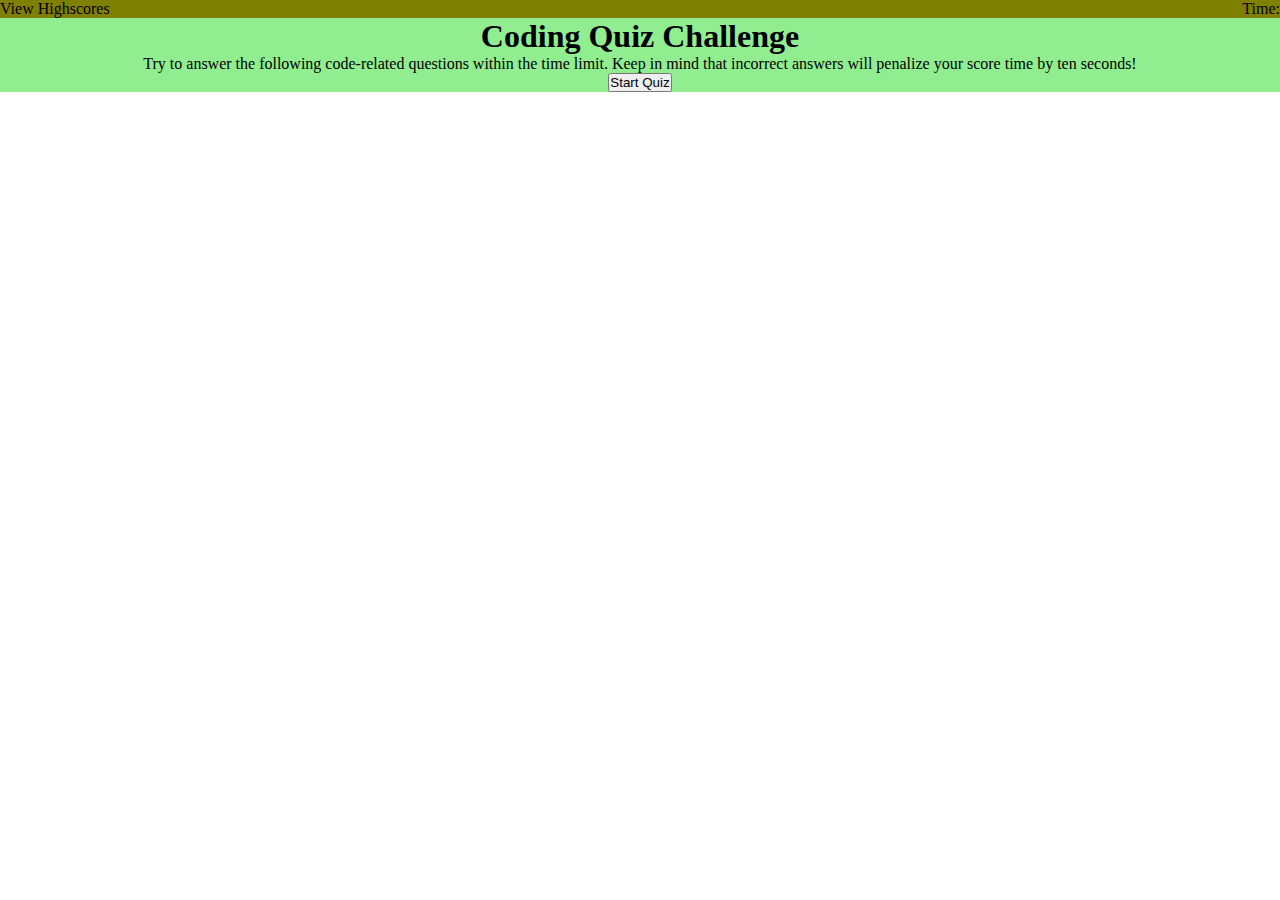
==== index.html @ a7c28d86 "basic website set up and updated js file with pseudocode" ====
<!DOCTYPE html>
<html lang="en">
<head>
    <meta charset="UTF-8">
    <meta http-equiv="X-UA-Compatible" content="IE=edge">
    <meta name="viewport" content="width=device-width, initial-scale=1.0">
    <link rel="stylesheet" href="./styles.css">
    <title>Document</title>
</head>
<body>
    <header class="header">
        <a id="view-highscore" href="">View Highscores</a>
        <p id="timer">Time:</p>
    </header>
    <main class="main-section">
        <h1>Coding Quiz Challenge</h1>
        <p>Try to answer the following code-related questions within the time limit. Keep in mind that incorrect answers will penalize your score time by ten seconds!</p>
        <button id="start-button">Start Quiz</button>
    </main>
    <script src="./script.js"></script>
</body>
</html>
---- styles.css ----
* {
    margin: 0px;
    padding: 0px;
    box-sizing: border-box;
}

.header {
    background-color: olive;
    display: flex;
    justify-content: space-between;
    align-items: center;
}

.main-section {
    background-color: lightgreen;
    display: flex;
    flex-direction: column;
    justify-content: center;
    align-items: center;

}

#view-highscore {
    text-decoration: none;
    color: black;
}
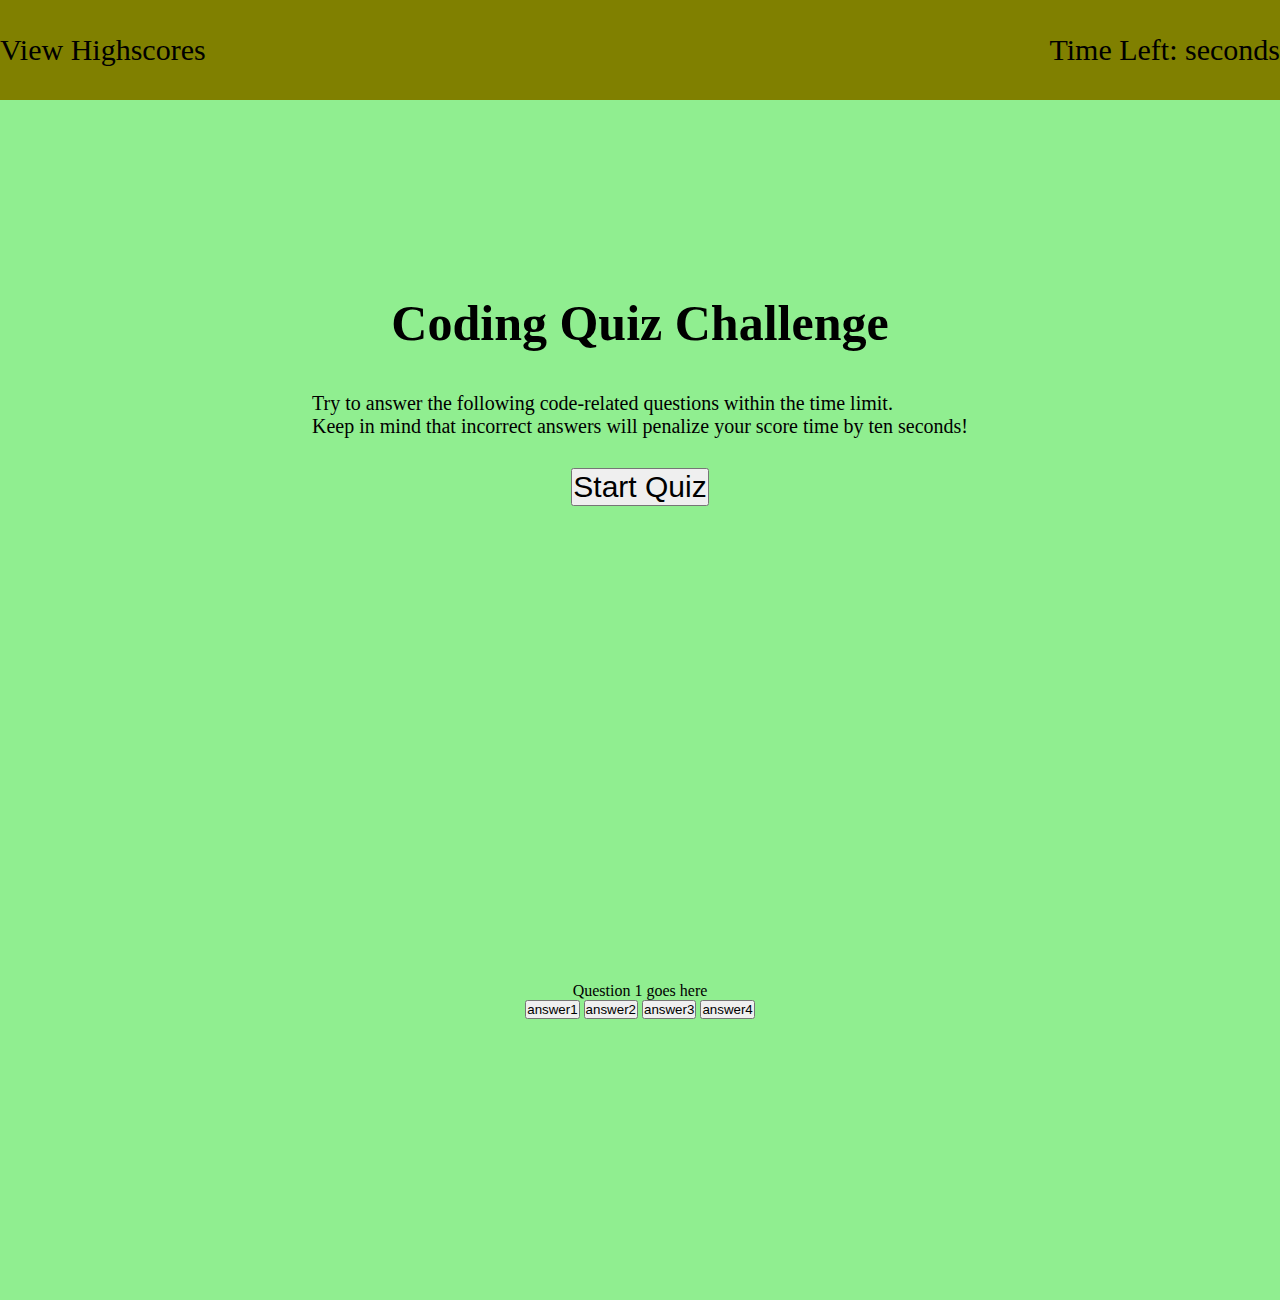
==== commit 54fdc852: "added JS for quiz" ====
--- a/index.html
+++ b/index.html
@@ -10,13 +10,31 @@
 <body>
     <header class="header">
         <a id="view-highscore" href="">View Highscores</a>
-        <p id="timer">Time:</p>
+        <p>Time Left:<span id="time-left"></span> seconds</p>
     </header>
-    <main class="main-section">
+    <main id="intro-message" class="main-section">
         <h1>Coding Quiz Challenge</h1>
-        <p>Try to answer the following code-related questions within the time limit. Keep in mind that incorrect answers will penalize your score time by ten seconds!</p>
+        <p>Try to answer the following code-related questions within the time limit. <br> Keep in mind that incorrect answers will penalize your score time by ten seconds!</p>
         <button id="start-button">Start Quiz</button>
     </main>
+    <div id="quiz" class="main-section">
+        <div id="quiz-question"></div>
+        <div id="possible-answers">
+            <button class="answer answer1"></button>
+            <button class="answer answer2"></button>
+            <button class="answer answer3"></button>
+            <button class="answer answer4"></button>
+        </div>
+        <span id="right-wrong"></span>
+    </div>
+    <div id="final-score">
+        <h1>All Done!</h1>
+        <p>Your final score is:</p>
+        <form action="">
+            <label for="user-initials">Enter Initials: </label>
+            <input type="text" name="user-initials" id="user-initials">
+        </form>
+    </div>
     <script src="./script.js"></script>
 </body>
 </html>--- a/styles.css
+++ b/styles.css
@@ -9,6 +9,8 @@
     display: flex;
     justify-content: space-between;
     align-items: center;
+    height: 100px;
+    font-size: 30px;
 }
 
 .main-section {
@@ -17,7 +19,21 @@
     flex-direction: column;
     justify-content: center;
     align-items: center;
+    height: 600px;
 
+}
+
+.main-section h1 {
+    font-size: 50px;
+}
+
+.main-section p {
+    padding: 40px 30px 30px 30px;
+    font-size: 20px;
+}
+
+#start-button {
+    font-size: 30px;
 }
 
 #view-highscore {
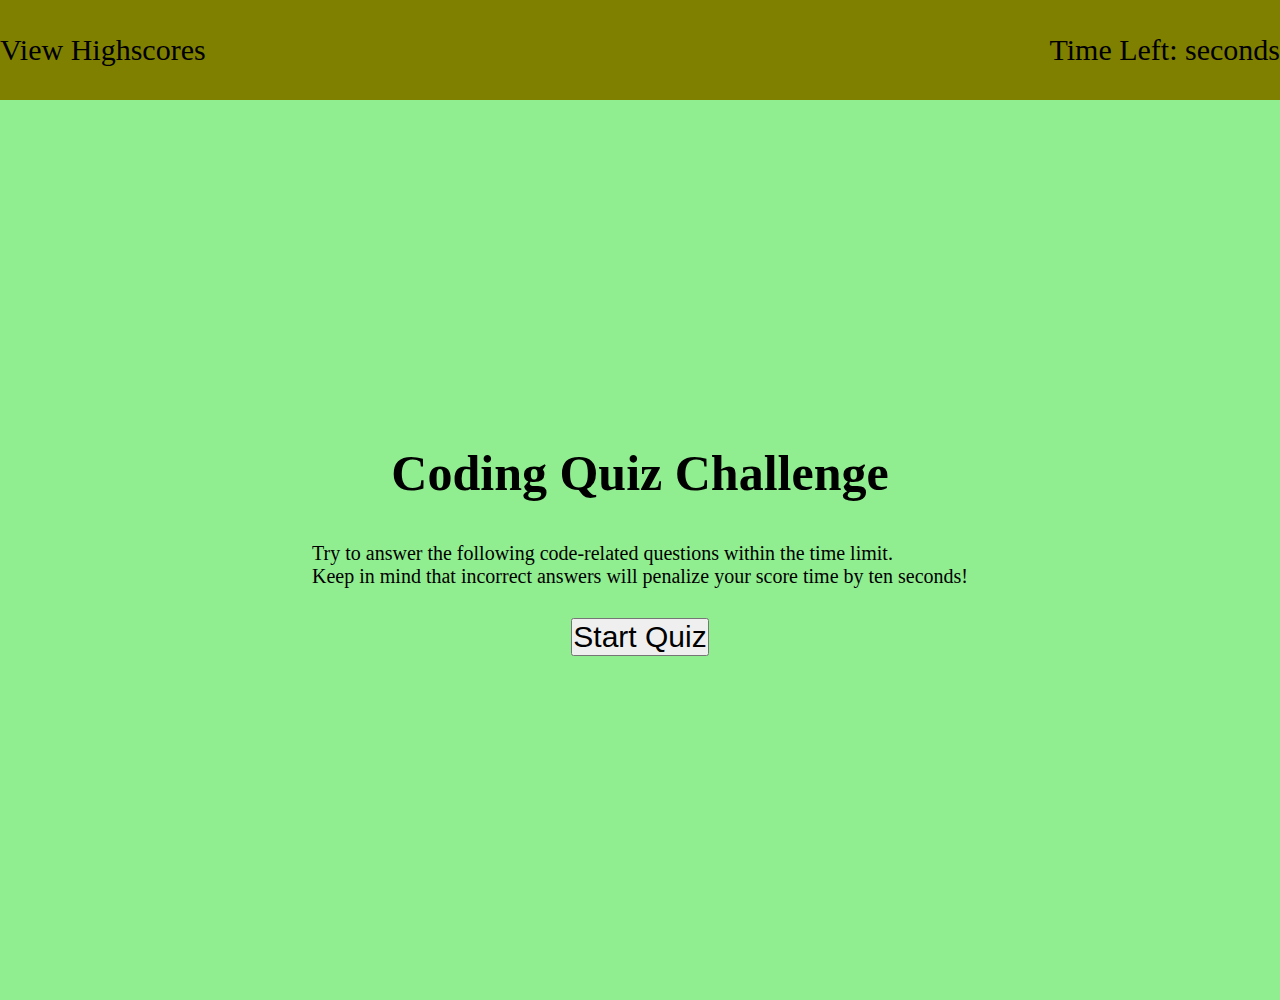
==== commit c0f76911: "added score page" ====
--- a/index.html
+++ b/index.html
@@ -5,11 +5,11 @@
     <meta http-equiv="X-UA-Compatible" content="IE=edge">
     <meta name="viewport" content="width=device-width, initial-scale=1.0">
     <link rel="stylesheet" href="./styles.css">
-    <title>Document</title>
+    <title>Rick's Code Quiz</title>
 </head>
 <body>
     <header class="header">
-        <a id="view-highscore" href="">View Highscores</a>
+        <a id="view-highscore" href="./score.html">View Highscores</a>
         <p>Time Left:<span id="time-left"></span> seconds</p>
     </header>
     <main id="intro-message" class="main-section">
@@ -17,7 +17,7 @@
         <p>Try to answer the following code-related questions within the time limit. <br> Keep in mind that incorrect answers will penalize your score time by ten seconds!</p>
         <button id="start-button">Start Quiz</button>
     </main>
-    <div id="quiz" class="main-section">
+    <div id="quiz" class="main-section hide">
         <div id="quiz-question"></div>
         <div id="possible-answers">
             <button class="answer answer1"></button>
@@ -27,12 +27,13 @@
         </div>
         <span id="right-wrong"></span>
     </div>
-    <div id="final-score">
+    <div id="final-score" class="main-section hide">
         <h1>All Done!</h1>
-        <p>Your final score is:</p>
+        <p>Your final score is: <span id="user-score">0</span></p>
         <form action="">
             <label for="user-initials">Enter Initials: </label>
             <input type="text" name="user-initials" id="user-initials">
+            <button id="submit-btn">Submit</button>
         </form>
     </div>
     <script src="./script.js"></script>
--- a/styles.css
+++ b/styles.css
@@ -19,7 +19,8 @@
     flex-direction: column;
     justify-content: center;
     align-items: center;
-    height: 600px;
+    height: 100vh;
+
 
 }
 
@@ -32,6 +33,18 @@
     font-size: 20px;
 }
 
+.hide {
+    display: none;
+}
+
+.score-list {
+    padding-block: 20px;
+}
+
+.highscore-btns {
+    display: flex;
+}
+
 #start-button {
     font-size: 30px;
 }
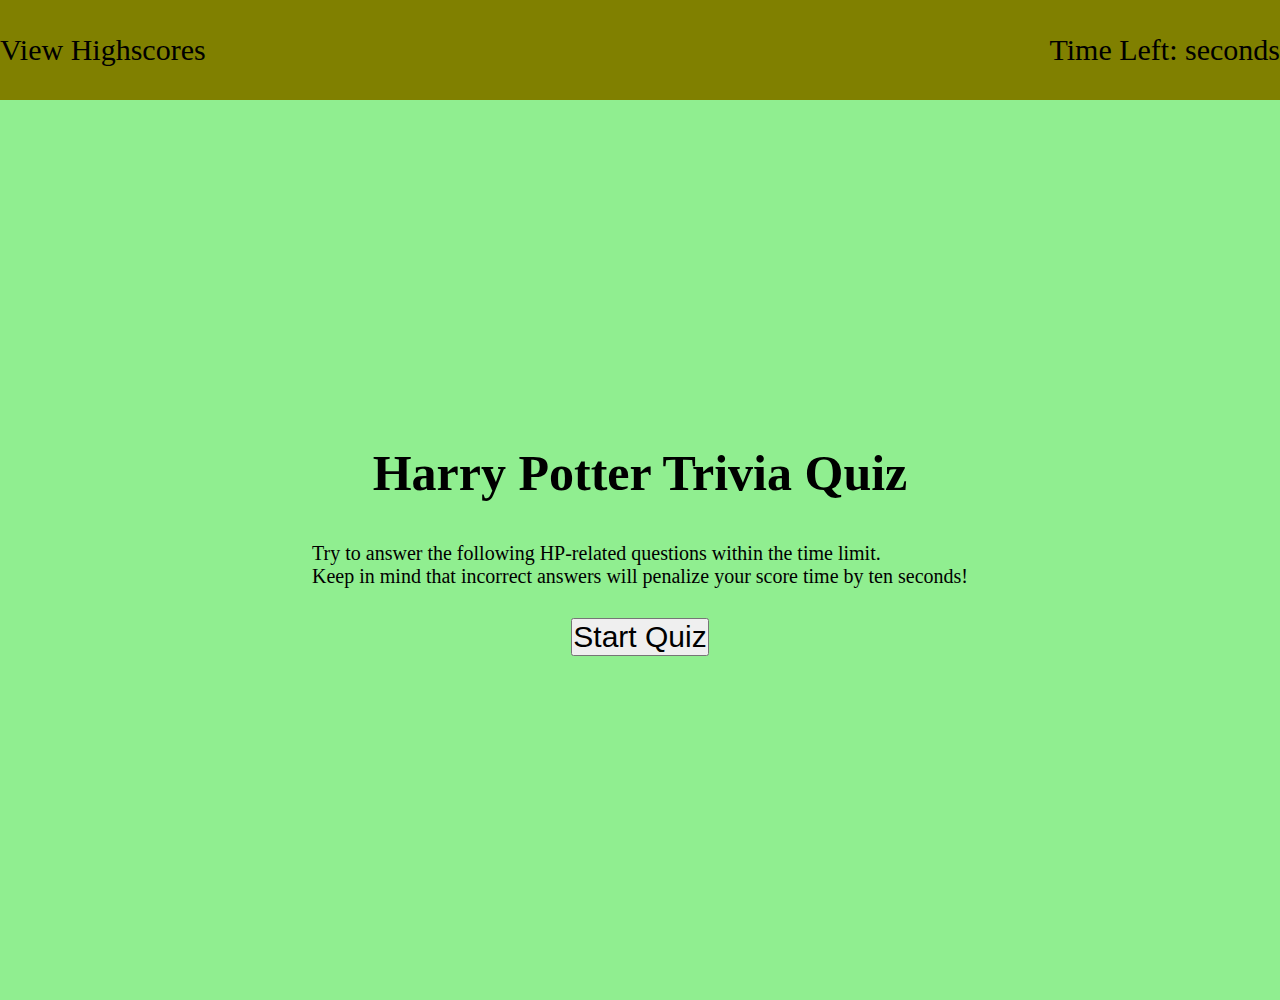
==== commit e224f694: "added harry potter content to js and html files" ====
--- a/index.html
+++ b/index.html
@@ -13,8 +13,8 @@
         <p>Time Left:<span id="time-left"></span> seconds</p>
     </header>
     <main id="intro-message" class="main-section">
-        <h1>Coding Quiz Challenge</h1>
-        <p>Try to answer the following code-related questions within the time limit. <br> Keep in mind that incorrect answers will penalize your score time by ten seconds!</p>
+        <h1>Harry Potter Trivia Quiz</h1>
+        <p>Try to answer the following HP-related questions within the time limit. <br> Keep in mind that incorrect answers will penalize your score time by ten seconds!</p>
         <button id="start-button">Start Quiz</button>
     </main>
     <div id="quiz" class="main-section hide">
